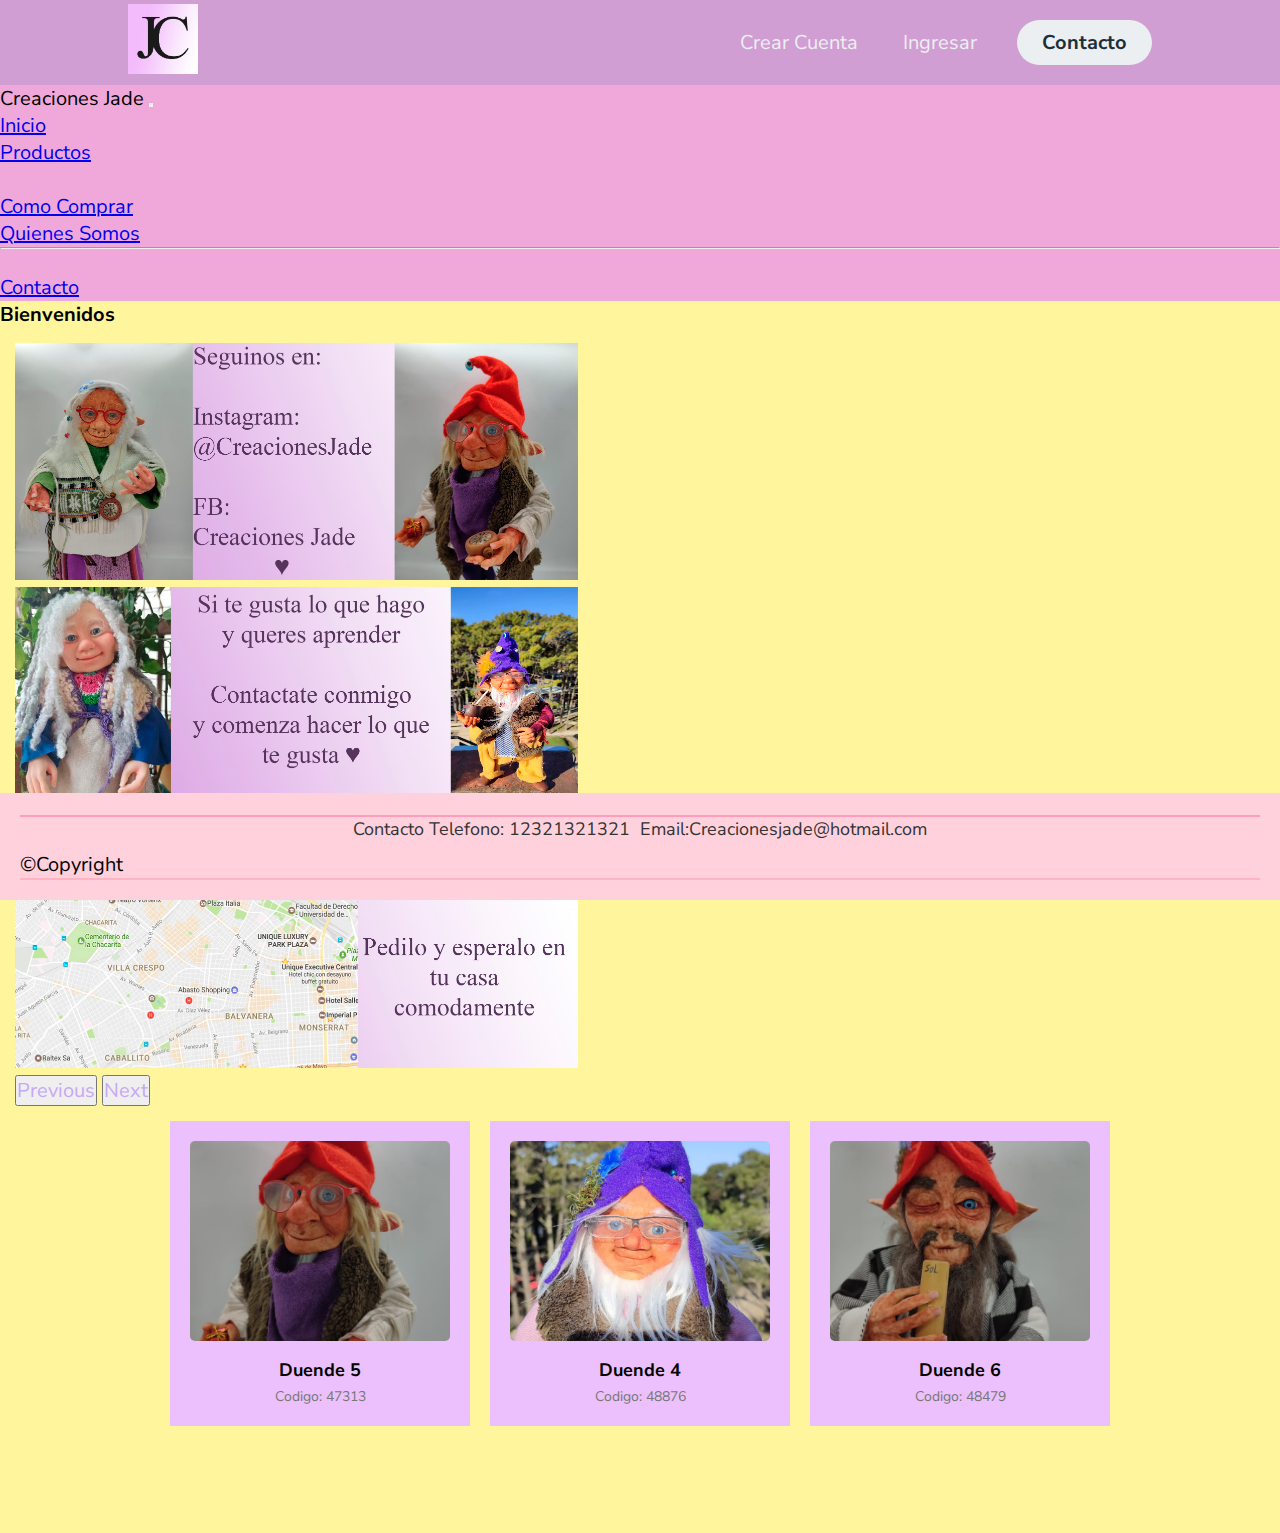
==== index.html @ 2e5365ca "index" ====
<!DOCTYPE html>
<html lang="es">
  <head>
    <meta charset="UTF-8" />
    <meta http-equiv="X-UA-Compatible" content="IE=edge" />
    <meta name="viewport" content="width=device-width, initial-scale=1.0" />
    <title>Creaciones Jade</title>
    <meta name="description" content="Productos artesanales con porcelana">
    <meta name="keywords" content="artesanales, cursos, envios, duendes">
    <link
      rel="shortcut icon"
      href="./img/jade-creaciones.jpg"
      type="image/x-icon"
    />
    <link rel="stylesheet" href="./sass/main.css" />
    <link
      href="https://cdn.jsdelivr.net/npm/bootstrap@5.3.0-alpha1/dist/css/bootstrap.min.css"
      rel="stylesheet"
      integrity="sha384-GLhlTQ8iRABdZLl6O3oVMWSktQOp6b7In1Zl3/Jr59b6EGGoI1aFkw7cmDA6j6gD"
      crossorigin="anonymous"/>
  </head>
  <body>
    <header class="header">
      <div class="logo">
        <img  src="./img/jade-creaciones.jpg" alt="Logo de la marca"  class="jade"/>
      </div>
      <nav>
        <ul class="nav">
          <li><a href="./pages/crear-cuenta.html">Crear Cuenta</a></li>
          <li><a href="./pages/ingresar.html">Ingresar</a></li>
        </ul>
      </nav>
      <a href="./pages/contacto.html" class="btn"><button>Contacto</button></a>
    </header>
    <nav class="navbar navbar-expand-lg bg-body-tertiary .d-none .d-sm-block .d-md-none">
      <div class="container-fluid">
        <img class="navbar-brand" href="#">Creaciones Jade</img>
        <button class="navbar-toggler" type="button" data-bs-toggle="collapse" data-bs-target="#navbarSupportedContent" aria-controls="navbarSupportedContent" aria-expanded="false" aria-label="Toggle navigation">
          <span class="navbar-toggler-icon"></span>
        </button>
        <div class="collapse navbar-collapse" id="navbarSupportedContent">
          <ul class="navbar-nav me-auto mb-2 mb-lg-0">
            <li class="nav-item">
              <a class="nav-link active" aria-current="page" href="../index.html">Inicio</a>
            </li>
            <li class="nav-item">
              <a class="nav-link active" href="./pages/productos.html">Productos</a>
            </li>
            <li class="nav-item">
                <li><a class="nav-link active" href="./pages/como-comprar.html">Como Comprar</a></li>
                <li><a class="nav-link active" href="./pages/quienes-somos.html">Quienes Somos</a></li>
                <li><hr class="dropdown-divider"></li>
                <li><a class="nav-link active" href="./pages/contacto.html">Contacto</a></li>
            </li>
          </ul>
        </div>
      </div>
    </nav>
   
    <div class="text-bar"> <h3>Bienvenidos</h3></div>
    <div id="carouselExampleAutoplaying" class="carousel slide contenedor-carrusel" data-bs-ride="carousel">
        <div class="carousel-inner">
          <div class="carousel-item active">
            <img src="./img/Carusel-1.jpg" class="d-block w-100" alt="...">
          </div>
          <div class="carousel-item">
            <img src="./img/Clasess-duende.jpg" class="d-block w-100" alt="...">
          </div>
          <div class="carousel-item">
            <img src="./img/envio-alpais.jpg" class="d-block w-100" alt="">
          </div>
        </div>
        <button class="carousel-control-prev" type="button" data-bs-target="#carouselExampleAutoplaying" data-bs-slide="prev">
          <span class="carousel-control-prev-icon" aria-hidden="true"></span>
          <span class="visually-hidden">Previous</span>
        </button>
        <button class="carousel-control-next" type="button" data-bs-target="#carouselExampleAutoplaying" data-bs-slide="next">
          <span class="carousel-control-next-icon" aria-hidden="true"></span>
          <span class="visually-hidden">Next</span>
        </button>
     </div>

     <div class="galeria">
      <div class="tarjeta">
        <img src="img/img5.jpeg" alt="Imagen 1">
        <h3>Duende 5</h3>
        <p>Codigo: 47313</p>
      </div>
      <div class="tarjeta">
        <img src="./img/img4.jpeg" alt="Imagen 2">
        <h3>Duende 4</h3>
        <p>Codigo: 48876</p>
      </div>
      <div class="tarjeta">
        <img src="./img/img-flauta.jpeg" alt="Imagen 3">
        <h3>Duende 6</h3>
        <p>Codigo: 48479</p>
      </div>
    </div>
    

    
    <footer class="footer">
      <section>
        <p class="contacto-tel">Contacto Telefono: 12321321321</p>
        <p class="contacto-email">Email:Creacionesjade@hotmail.com</p>
      </section>

      ©Copyright
    </footer>

    <script
      src="https://cdn.jsdelivr.net/npm/bootstrap@5.3.0-alpha1/dist/js/bootstrap.bundle.min.js"
      integrity="sha384-w76AqPfDkMBDXo30jS1Sgez6pr3x5MlQ1ZAGC+nuZB+EYdgRZgiwxhTBTkF7CXvN"
      crossorigin="anonymous"
    ></script>
  </body>
</html>
---- sass/main.css ----
@import url("https://fonts.googleapis.com/css2?family=Nunito+Sans:wght@400;800&display=swap");
* {
  box-sizing: border-box;
  margin: 0;
  padding: 0;
  font-family: "Nunito Sans", sans-serif;
  font-size: 20px;
}

body {
  background-color: #fff59d;
}
body .header {
  background-color: #d19ed3;
  display: flex;
  justify-content: flex-end;
  align-items: center;
  height: 85px;
  padding: 5px 10%;
}
body .header .logo {
  cursor: pointer;
  margin-right: auto;
}
body .header .logo .jade {
  height: 70px;
  width: auto;
  transition: all 0.3s;
}
body .header .logo:hover {
  transform: scale(1.2);
}
body .header .nav {
  list-style: none;
}
body .header .nav li {
  display: inline-block;
  padding: 0 20px;
}
body .header .nav li a {
  font-size: 700;
  color: #eceff1;
  text-decoration: none;
}
body .header .nav li a:hover {
  color: #ffb0cf;
}
body .header .nav li:hover {
  transform: scale(1.1);
}
body .header .btn button {
  margin-left: 20px;
  font-weight: 700;
  color: #1b3039;
  padding: 9px 25px;
  background: #eceff1;
  border: none;
  border-radius: 50px;
  cursor: pointer;
  transition: all 0.3s ease 0s;
}
body .header .btn button:hover {
  background-color: #e2f1f8;
  color: #ffb0cf;
  transform: scale(1.1);
}

/* Cambio color de navbar */
.container-fluid {
  background-color: #f0a8da;
}

/* Carrusel */
.contenedor-carrusel {
  width: 100%;
  height: 10%;
  padding: 15px;
}
.contenedor-carrusel .carousel-inner img {
  width: 45% !important;
  height: auto !important;
  margin: auto;
}

.carousel-control-prev-icon {
  background-image: url("data:image/svg+xml,%3csvg xmlns='http://www.w3.org/2000/svg' viewBox='0 0 16 16' fill='%23d19ed3'%3e%3cpath d='M11.354 1.646a.5.5 0 0 1 0 .708L5.707 8l5.647 5.646a.5.5 0 0 1-.708.708l-6-6a.5.5 0 0 1 0-.708l6-6a.5.5 0 0 1 .708 0z'/%3e%3c/svg%3e") !important;
  opacity: 1 !important;
}

.carousel-control-next-icon {
  background-image: url("data:image/svg+xml,%3csvg xmlns='http://www.w3.org/2000/svg' viewBox='0 0 16 16' fill='%23d19ed3'%3e%3cpath d='M4.646 1.646a.5.5 0 0 1 .708 0l6 6a.5.5 0 0 1 0 .708l-6 6a.5.5 0 0 1-.708-.708L10.293 8 4.646 2.354a.5.5 0 0 1 0-.708z'/%3e%3c/svg%3e") !important;
  opacity: 1 !important;
}

/* Banner */
#descuento img {
  height: 150px;
  width: -moz-fit-content;
  width: fit-content;
  padding-left: 850px;
}

/* Grid INICIO */
.galeria {
  display: flex;
  justify-content: center;
  gap: 20px;
}

.tarjeta {
  width: 300px;
  background-color: #ebc0fd;
  padding: 20px;
  text-align: center;
}
.tarjeta img {
  width: 100%;
  max-height: 200px;
  -o-object-fit: cover;
     object-fit: cover;
  border-radius: 5px;
}
.tarjeta h3 {
  margin-top: 10px;
  font-size: 18px;
  font-weight: bold;
}
.tarjeta p {
  margin-top: 5px;
  font-size: 14px;
  color: #777;
}

.tarjeta:hover {
  box-shadow: 5px 6px 20px #2a2a2b;
  transform: translateY(-3%);
}

/* COMIENZA "INICIAR SESION" y "CREAR CUENTA"*/
.contenedor {
  height: auto;
  width: 100%;
  background-color: #e6adee;
  background-position: center;
  background-size: cover;
  position: absolute;
  align-items: center;
}
.contenedor .form {
  width: 370px;
  height: 500px;
  position: relative;
  margin: 6% auto;
  background-color: #fff;
  padding: 5px;
  border-radius: 10px;
}
.contenedor .form .button-box {
  width: 121px;
  margin: 30px auto;
  align-items: center;
  box-shadow: 0 0 20px 0px #d19ed3;
  border-radius: 40px;
  box-sizing: 1px;
}
.contenedor .form .button-box .iniciarbtn {
  margin-left: -1px;
  font-weight: 700;
  color: #1b3039;
  padding: 9px 25px;
  background: #eceff1;
  border: none;
  border-radius: 50px;
  cursor: pointer;
  transition: all 0.3s ease 0s;
}
.contenedor .form .button-box .iniciarbtn:hover {
  background-color: #e2f1f8;
  color: #ffb0cf;
  transform: scale(1.1);
}
.contenedor .form .grupo-input {
  top: 180px;
  position: absolute;
  width: 280px;
  transition: 1s;
}
.contenedor .form .grupo-input .input-iniciar {
  width: 100%;
  padding: 10px 0;
  margin: 5px 0;
  border-left: 0;
  border-top: 0;
  border-right: 0;
  border-bottom: 5px solid #d2a8e2;
  outline: none;
  background: transparent;
}
.contenedor .form .grupo-input .input-iniciar .checkbox {
  margin: 30px 10px 30px 0;
}
.contenedor .form .grupo-input .submit-btn {
  width: 85%;
  padding: 10px 30px;
  cursor: pointer;
  display: block;
  margin: auto;
  background: #d19ed3;
  border: 0px;
  outline: none;
  border-radius: 30px;
}

span {
  color: #c7a8f4;
  font-size: 20px;
  bottom: 6px;
}

/* TERMINA "INGRESAR" */
/* COMIENZA "COMO COMPRAR" */
.container {
  max-width: 1200px;
  margin: 0 auto;
  padding: 20px;
  background-color: #8cb4c5;
  border-radius: 50px;
}

.titulo {
  font-size: 24px;
  font-weight: bold;
  color: #e6a6ea;
  margin-bottom: 20px;
}

.paso {
  margin-bottom: 20px;
}

.paso-numero {
  font-size: 18px;
  font-weight: bold;
  color: #e6a6ea;
}

.paso-instruccion {
  font-size: 16px;
  color: #333;
}

.numero-codigo {
  font-size: 18px;
  color: #333;
}

.numero-contacto {
  font-size: 18px;
  color: #333;
}

.metodo-pago {
  font-size: 18px;
  color: #333;
}

.metodo-entrega {
  font-size: 18px;
  color: #333;
}

/* COMIENZA CONTACTO */
.contacto-box {
  width: 370px;
  height: 455px;
  position: relative;
  margin: 6% auto;
  background-color: #ebacac;
  padding: 5px;
  border-radius: 10px;
}

/* Comienza Productos */
.productoss {
  width: 100%;
  display: flex;
  flex-wrap: wrap;
  align-items: center;
  justify-content: space-between;
}
.productoss .card-duende {
  max-width: 600px;
  min-width: 600px;
  display: flex;
  justify-content: center;
  align-items: center;
  flex-direction: column;
  margin-bottom: 15px;
  margin-top: 17px;
  border-radius: 6px;
  background: rgb(199, 130, 231);
  box-shadow: 0px 1px 10px #d19ed3;
  cursor: default;
  transition: all 400ms ease;
}
.productoss .card-duende img {
  width: auto;
  height: 500px;
}
.productoss .card-duende .contenido {
  padding: 15px;
  text-align: center;
}
.productoss .card-duende p {
  line-height: 1.6;
  color: #1b3039;
}
.productoss .card-duende:hover {
  box-shadow: 5px 6px 20px #2a2a2b;
  transform: translateY(-3%);
}

/* Comienza Footer */
.footer {
  background-color: #ffd1dc;
  padding: 20px;
  position: sticky;
  bottom: 0;
  left: 0;
  right: 0;
  width: 100%;
}
.footer section {
  display: flex;
  justify-content: center;
  align-items: center;
  gap: 10px;
  margin-bottom: 10px;
}
.footer section .contacto-tel,
.footer section .contacto-email {
  margin: 0;
  font-size: 18px;
  color: #333;
}
.footer p {
  margin: 0;
  font-size: 12px;
  color: #333;
  text-align: center;
}
.footer:after {
  content: "";
  display: block;
  height: 2px;
  width: 100%;
  background-color: #ffb3c3;
}
.footer::before {
  content: "";
  display: block;
  height: 2px;
  width: 100%;
  background-color: #ff9cb9;
  margin-top: 2px;
}/*# sourceMappingURL=main.css.map */
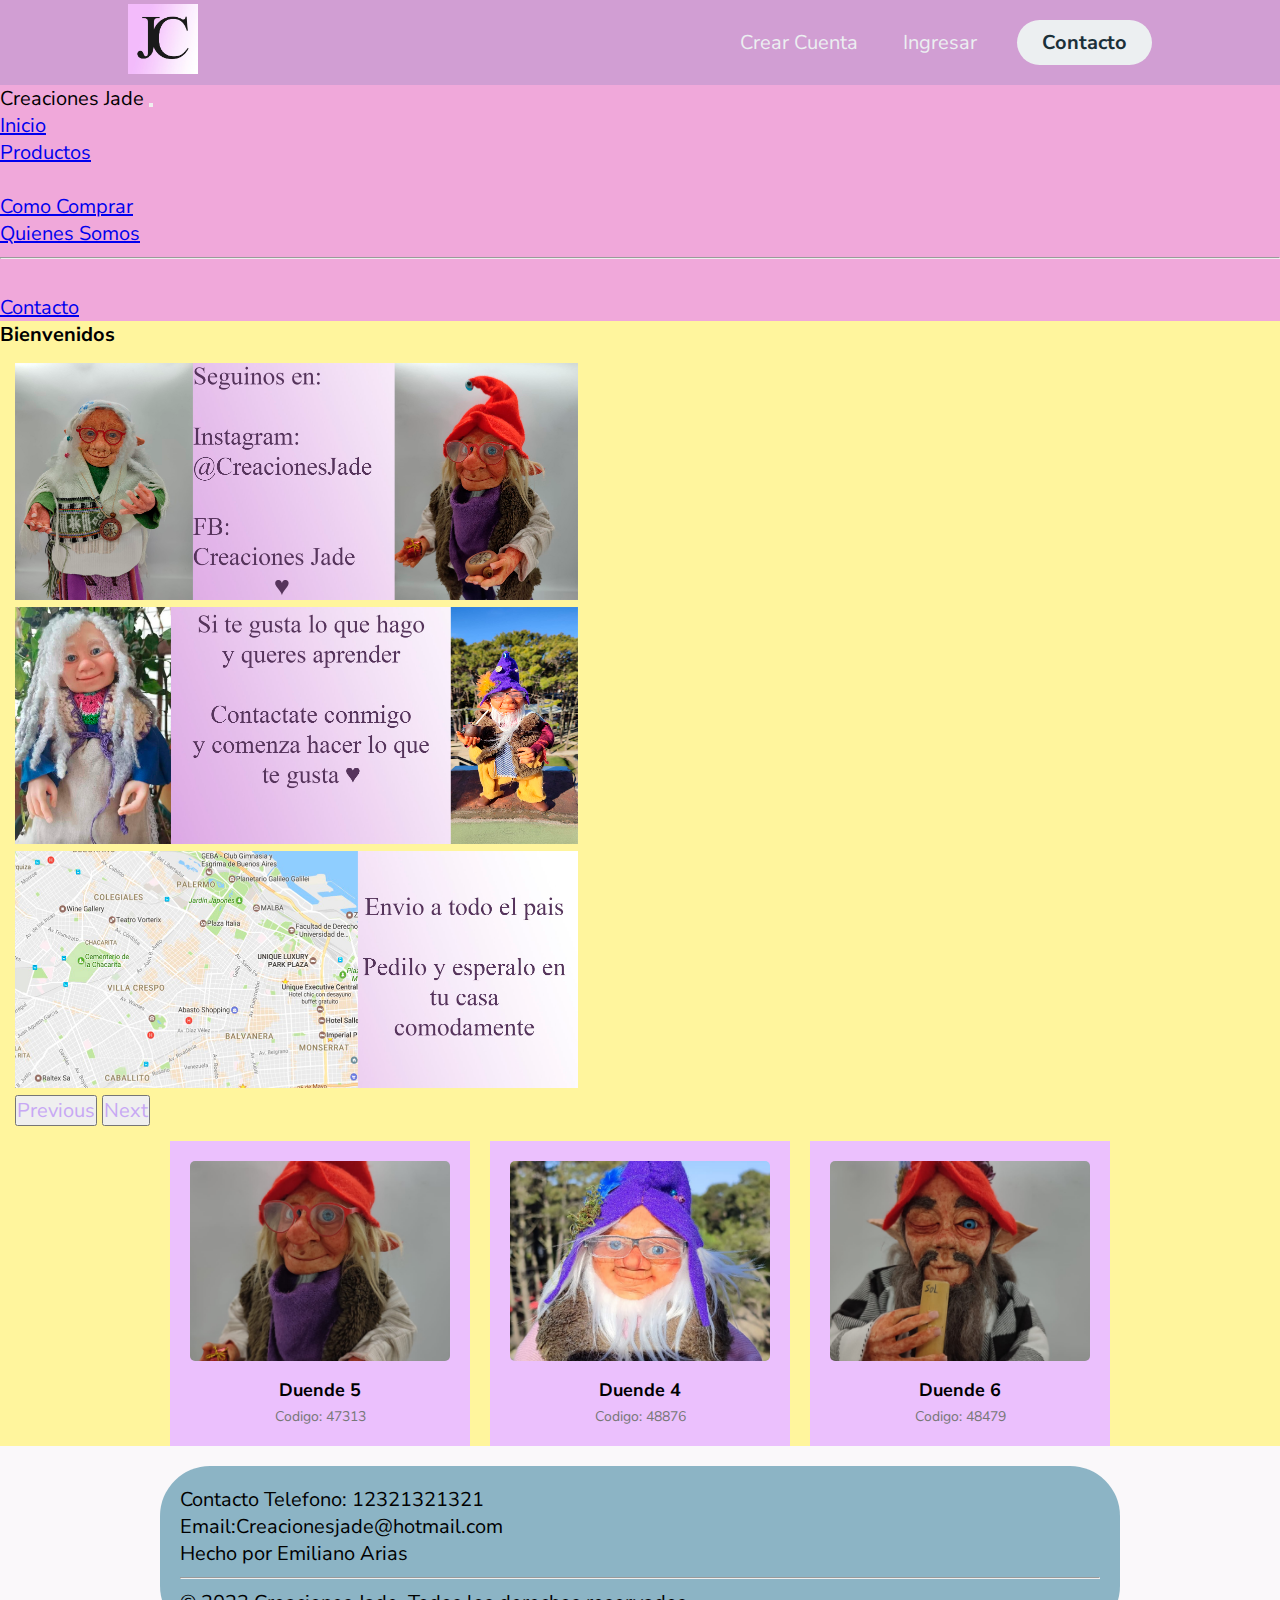
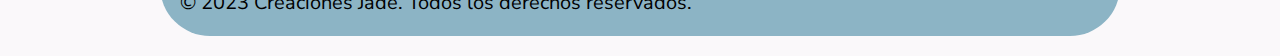
==== commit 286675bc: "Cambios" ====
--- a/index.html
+++ b/index.html
@@ -99,14 +99,24 @@
     </div>
     
 
-    
     <footer class="footer">
-      <section>
-        <p class="contacto-tel">Contacto Telefono: 12321321321</p>
-        <p class="contacto-email">Email:Creacionesjade@hotmail.com</p>
-      </section>
-
-      ©Copyright
+      <div class="container">
+        <div class="row">
+          <div class="col-sm-12 col-md-6">
+            <p class="contacto-tel">Contacto Telefono: 12321321321</p>
+            <p class="contacto-email">Email:Creacionesjade@hotmail.com</p>
+          </div>
+          <div class="col-sm-12 col-md-6 text-md-end">
+            <p>Hecho por Emiliano Arias</p>
+          </div>
+        </div>
+        <hr>
+        <div class="row">
+          <div class="col-12 text-center">
+            <p>&copy; 2023 Creaciones Jade. Todos los derechos reservados.</p>
+          </div>
+        </div>
+      </div>
     </footer>
 
     <script
--- a/sass/main.css
+++ b/sass/main.css
@@ -270,14 +270,26 @@
 }
 
 /* COMIENZA CONTACTO */
+/* Estilos personalizados */
 .contacto-box {
-  width: 370px;
-  height: 455px;
-  position: relative;
-  margin: 6% auto;
-  background-color: #ebacac;
-  padding: 5px;
-  border-radius: 10px;
+  background-color: #fde8e8;
+  padding: 20px;
+  border-radius: 15px;
+}
+.contacto-box .ul {
+  list-style-type: none;
+  padding: 0;
+  text-decoration: none;
+}
+.contacto-box .ul .li {
+  margin-bottom: 10px;
+}
+.contacto-box .ul .rosa:hover {
+  color: #ff4081;
+}
+.contacto-box .ul .rosa {
+  color: #e91e63;
+  text-decoration: none;
 }
 
 /* Comienza Productos */
@@ -320,47 +332,58 @@
   transform: translateY(-3%);
 }
 
+.quienes-somos {
+  background-color: #8cb4c5;
+  padding: 40px;
+  border-radius: 5px;
+}
+.quienes-somos .quienes-somos-titulo {
+  font-size: 24px;
+  color: #333;
+  margin-bottom: 20px;
+}
+.quienes-somos .quienes-somos-descripcion {
+  font-size: 20px;
+  color: #535353;
+  line-height: 1.5;
+  margin-bottom: 20px;
+}
+.quienes-somos .quienes-somos-descripcion br {
+  display: none;
+}
+.quienes-somos .quienes-somos-cta {
+  font-size: 20px;
+  color: #b3697f;
+  font-weight: 700;
+}
+.quienes-somos .quienes-somos-cta a {
+  color: #ff9cb9;
+  text-decoration: none;
+}
+.quienes-somos .quienes-somos-cta a:hover {
+  color: #ffb3c3;
+}
+
 /* Comienza Footer */
 .footer {
-  background-color: #ffd1dc;
-  padding: 20px;
-  position: sticky;
-  bottom: 0;
-  left: 0;
-  right: 0;
-  width: 100%;
-}
-.footer section {
-  display: flex;
-  justify-content: center;
-  align-items: center;
-  gap: 10px;
-  margin-bottom: 10px;
-}
-.footer section .contacto-tel,
-.footer section .contacto-email {
+  background-color: #faf8fa;
+  padding: 20px 0;
+}
+
+.contacto-tel,
+.contacto-email {
   margin: 0;
-  font-size: 18px;
-  color: #333;
-}
-.footer p {
-  margin: 0;
-  font-size: 12px;
-  color: #333;
-  text-align: center;
-}
-.footer:after {
-  content: "";
-  display: block;
-  height: 2px;
-  width: 100%;
-  background-color: #ffb3c3;
-}
-.footer::before {
-  content: "";
-  display: block;
-  height: 2px;
-  width: 100%;
-  background-color: #ff9cb9;
-  margin-top: 2px;
+}
+
+.container {
+  max-width: 960px;
+  margin: 0 auto;
+}
+
+hr {
+  margin: 10px 0;
+}
+
+p {
+  margin-bottom: 0;
 }/*# sourceMappingURL=main.css.map */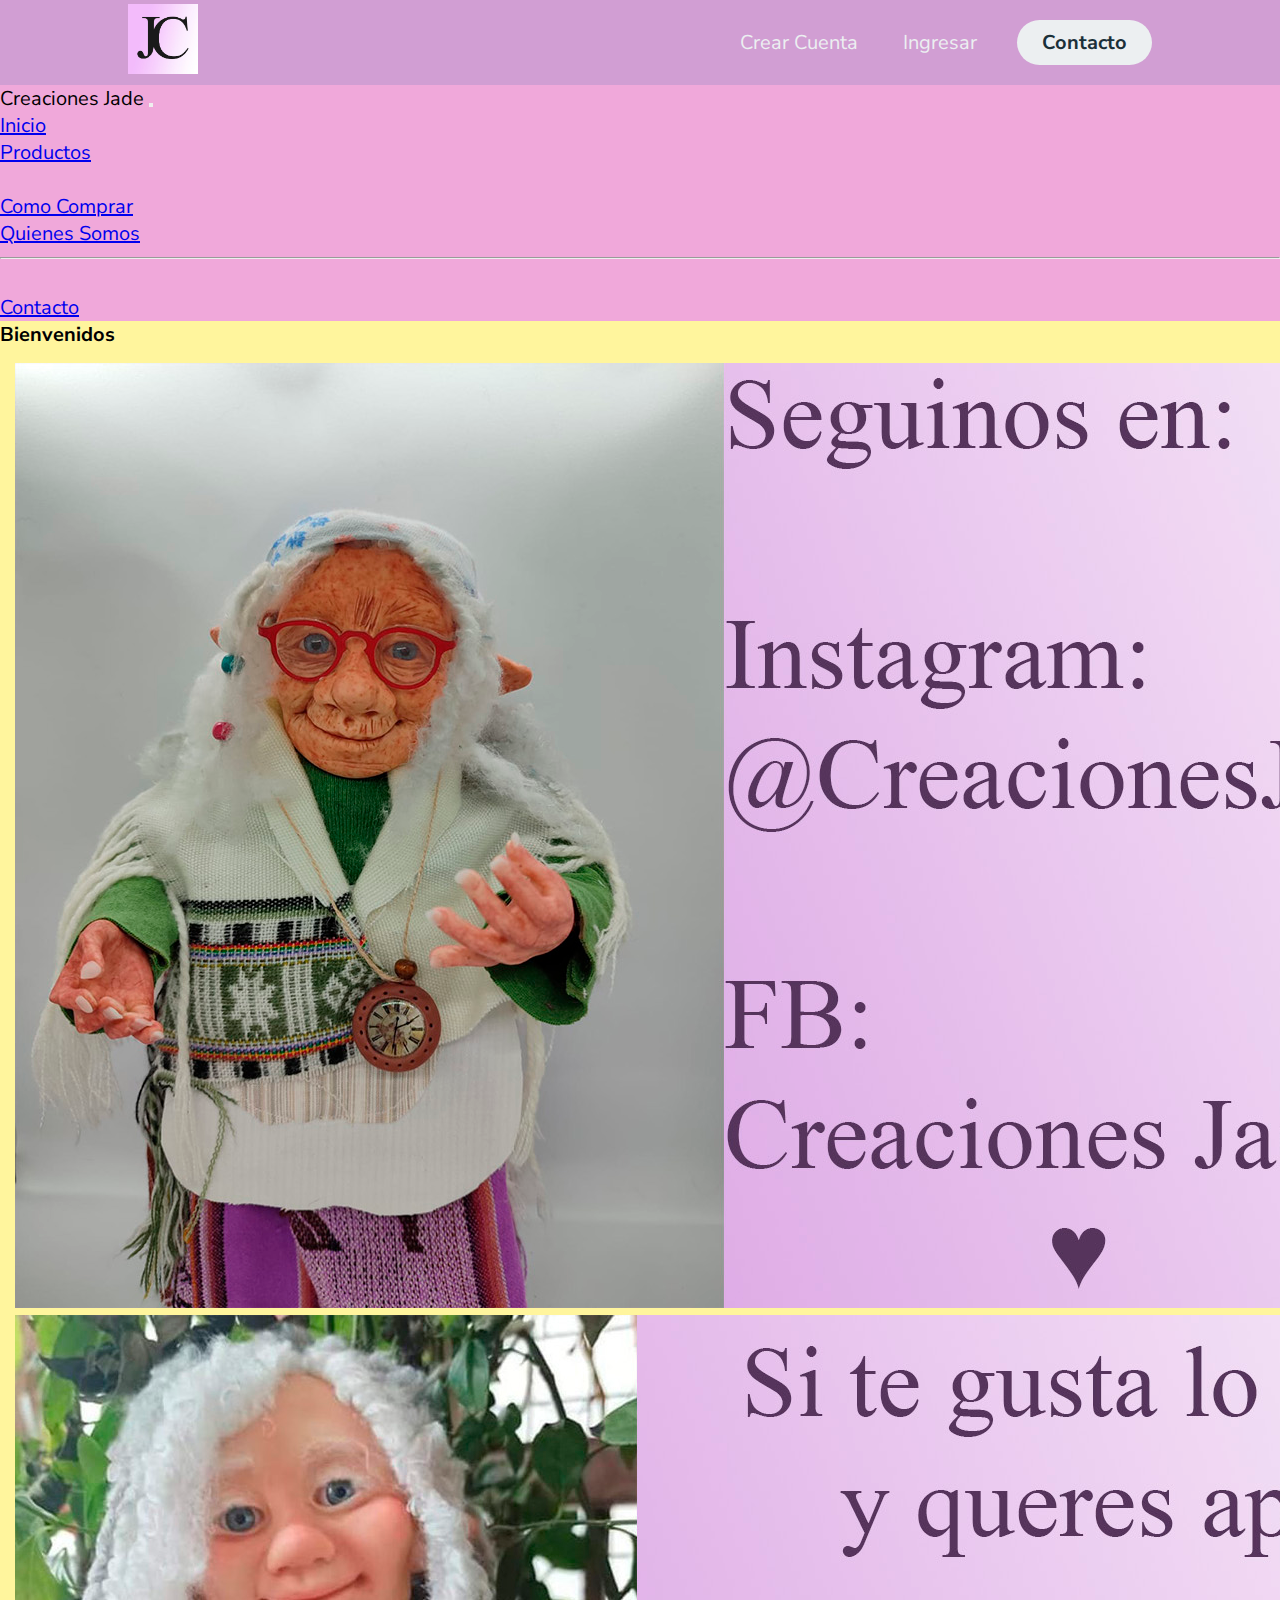
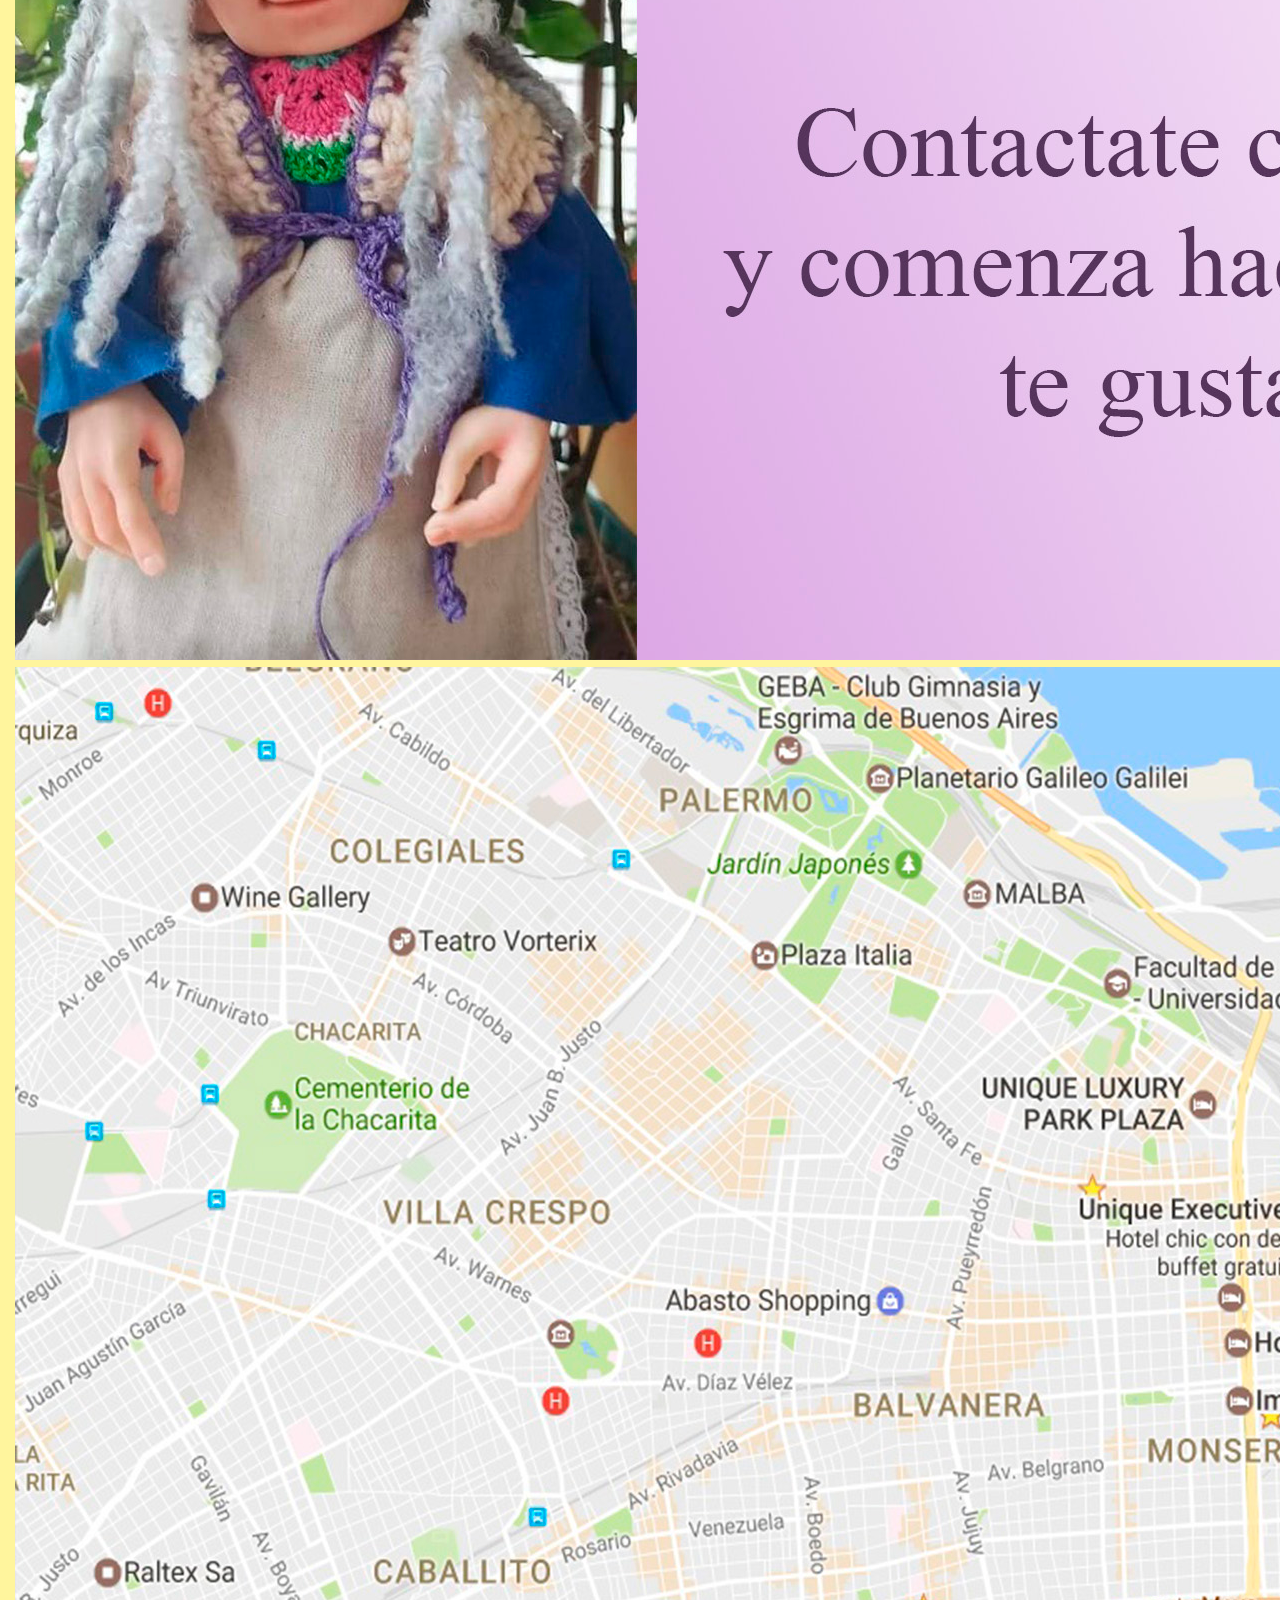
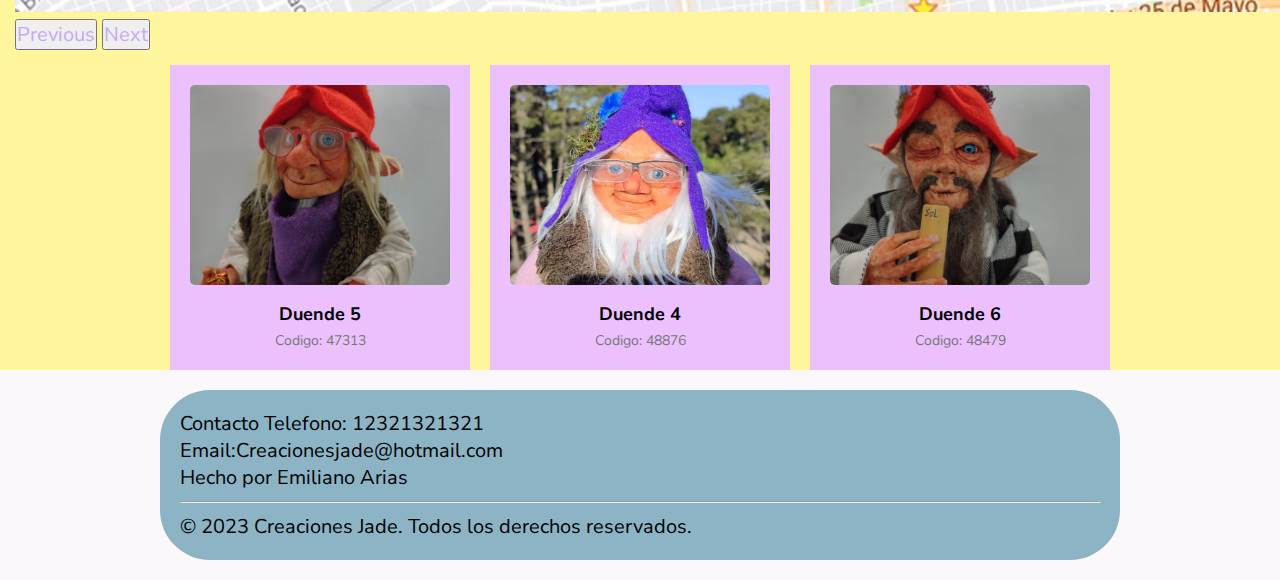
==== commit 4f906fd3: "carrusel" ====
--- a/index.html
+++ b/index.html
@@ -59,15 +59,15 @@
    
     <div class="text-bar"> <h3>Bienvenidos</h3></div>
     <div id="carouselExampleAutoplaying" class="carousel slide contenedor-carrusel" data-bs-ride="carousel">
-        <div class="carousel-inner">
+        <div class="carousel-inner ">
           <div class="carousel-item active">
-            <img src="./img/Carusel-1.jpg" class="d-block w-100" alt="...">
+            <img src="./img/Carusel-1.jpg" class="d-block w-75" alt="...">
           </div>
           <div class="carousel-item">
-            <img src="./img/Clasess-duende.jpg" class="d-block w-100" alt="...">
+            <img src="./img/Clasess-duende.jpg" class="d-block w-75" alt="...">
           </div>
           <div class="carousel-item">
-            <img src="./img/envio-alpais.jpg" class="d-block w-100" alt="">
+            <img src="./img/envio-alpais.jpg" class="d-block w-75" alt="">
           </div>
         </div>
         <button class="carousel-control-prev" type="button" data-bs-target="#carouselExampleAutoplaying" data-bs-slide="prev">
--- a/sass/main.css
+++ b/sass/main.css
@@ -77,8 +77,7 @@
   padding: 15px;
 }
 .contenedor-carrusel .carousel-inner img {
-  width: 45% !important;
-  height: auto !important;
+  height: auto;
   margin: auto;
 }
 
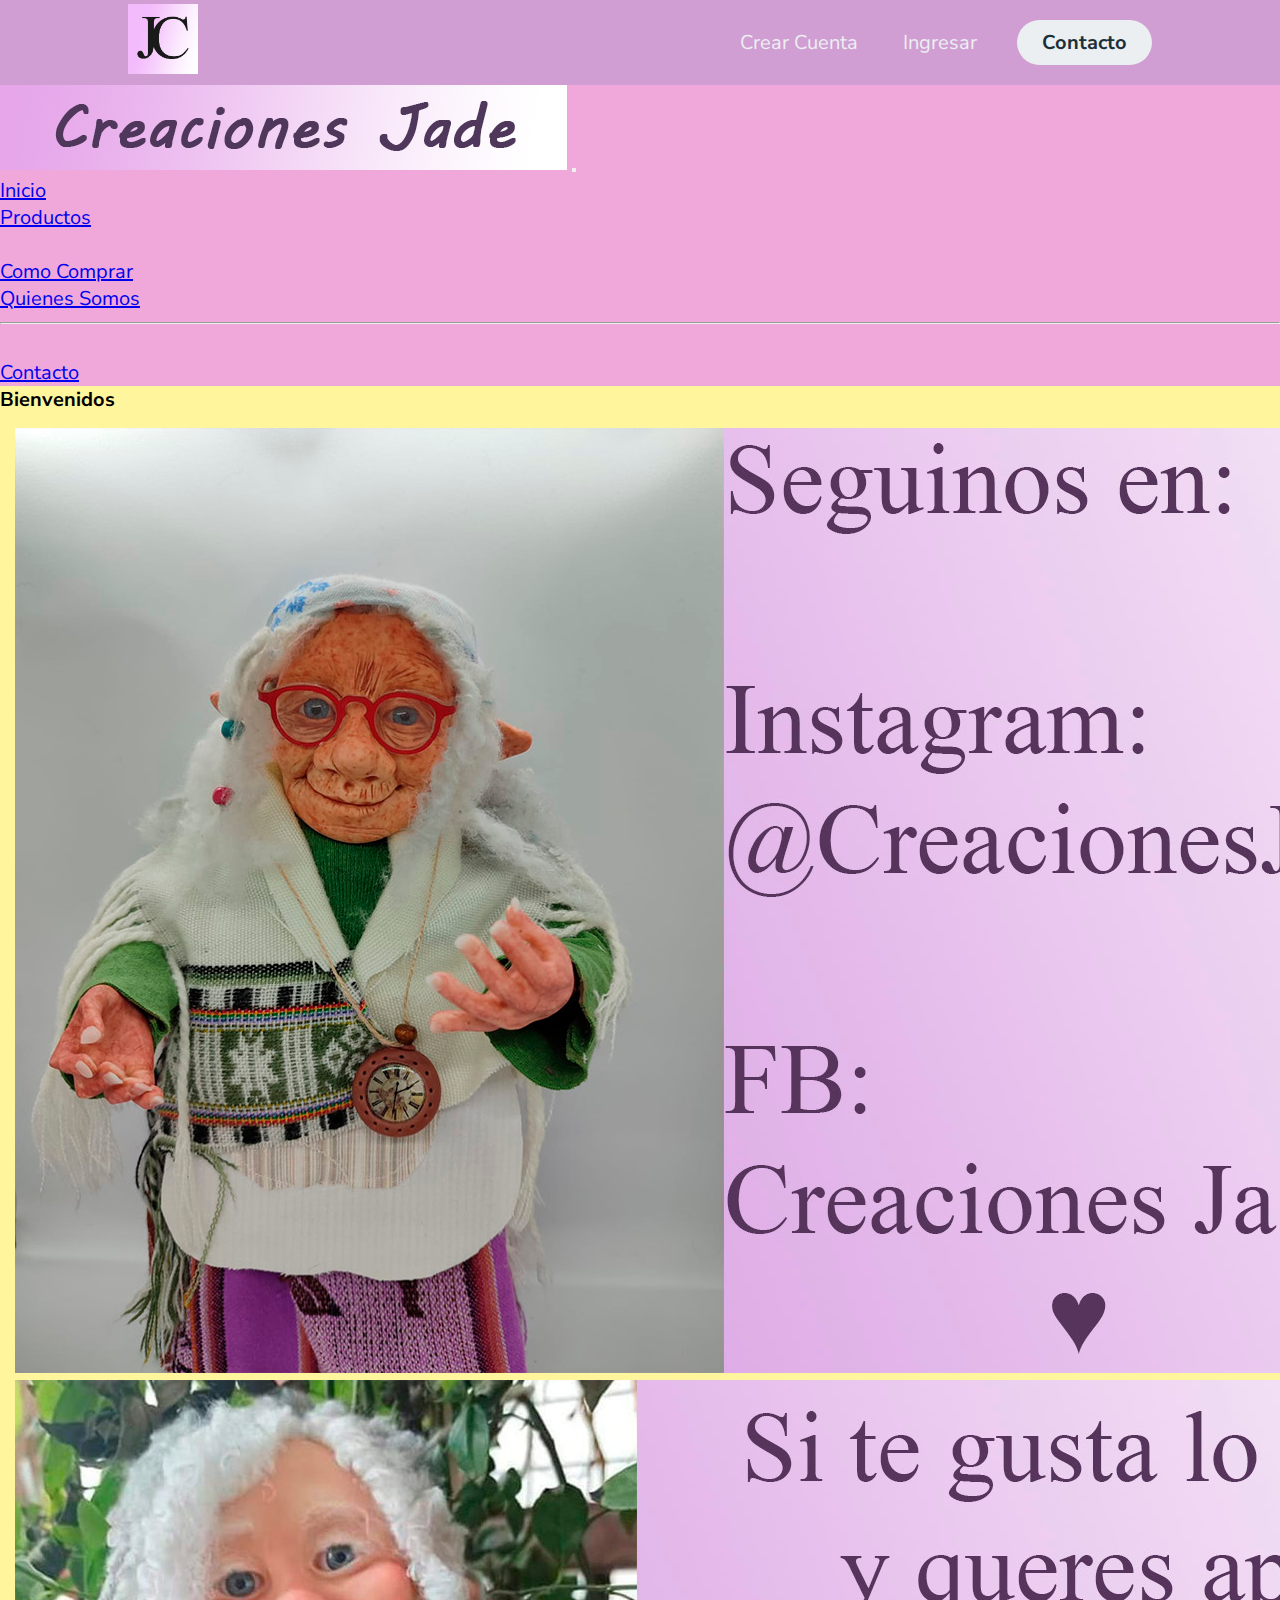
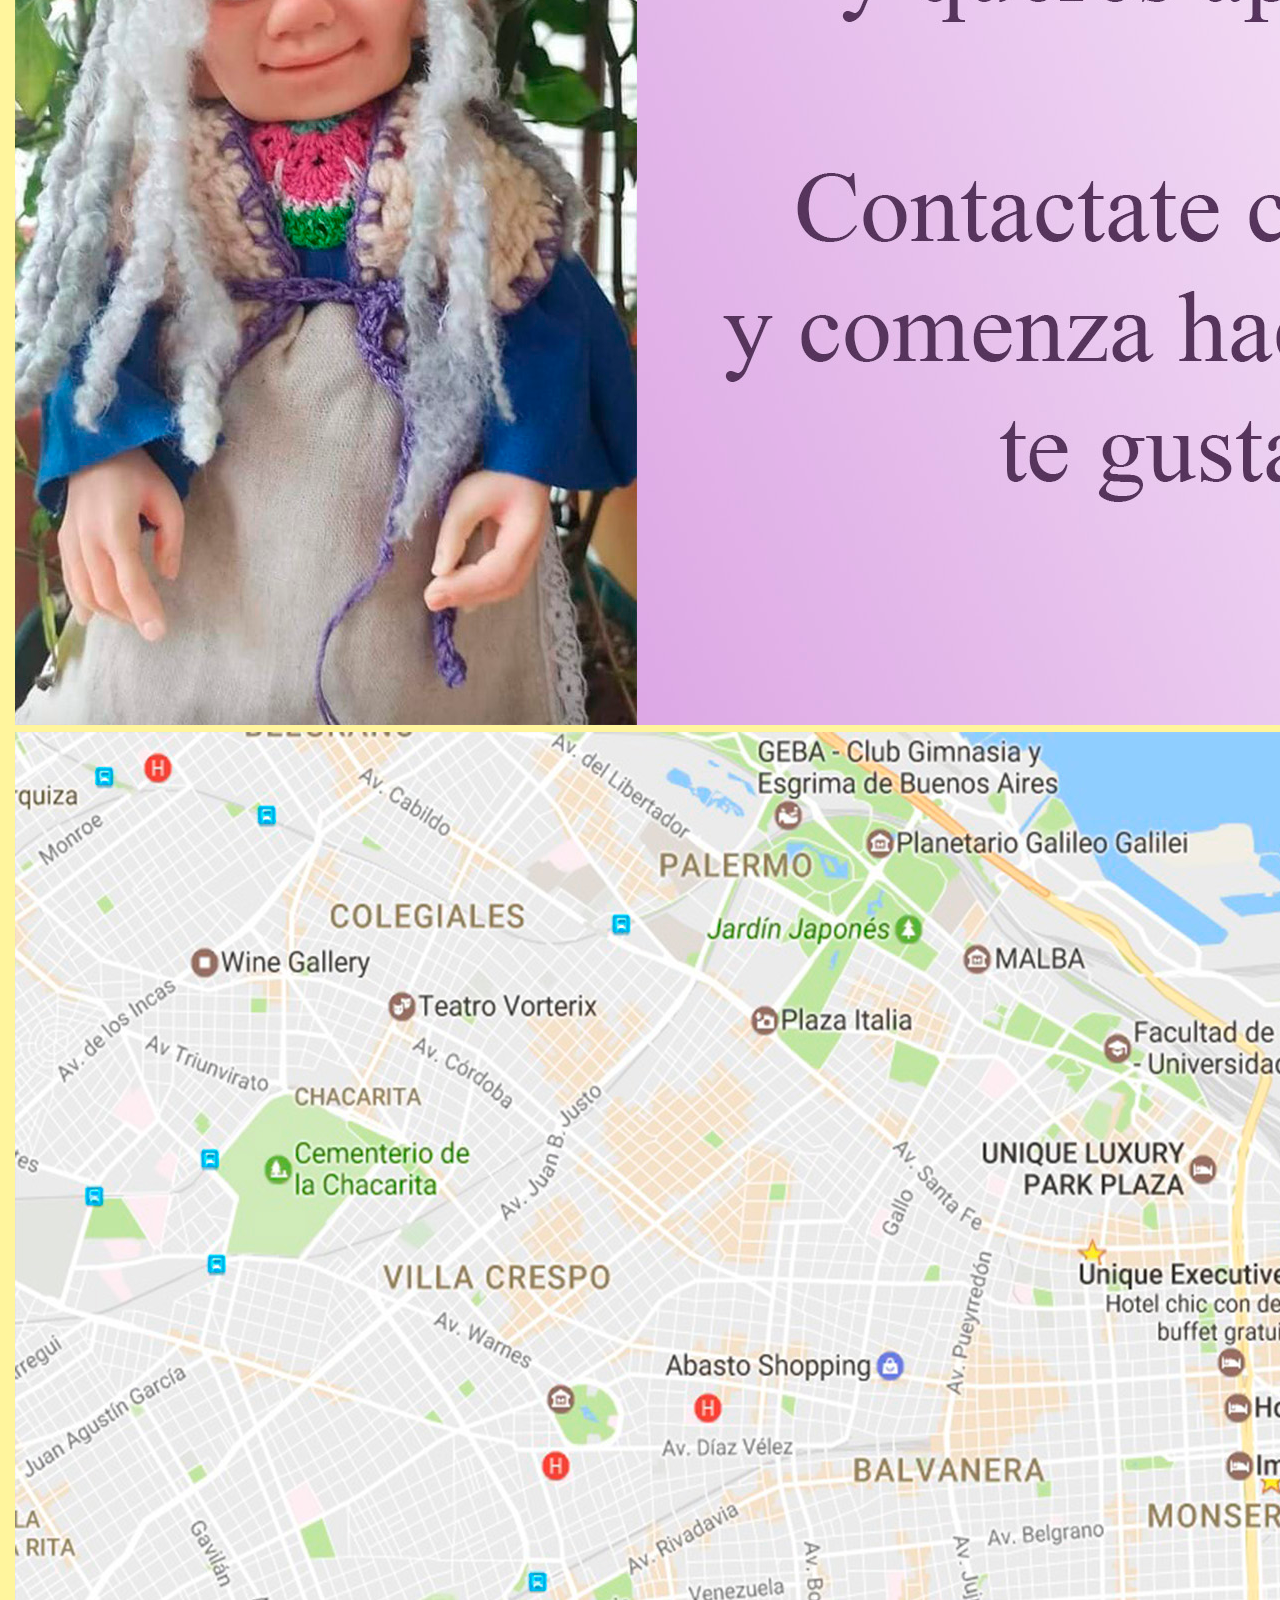
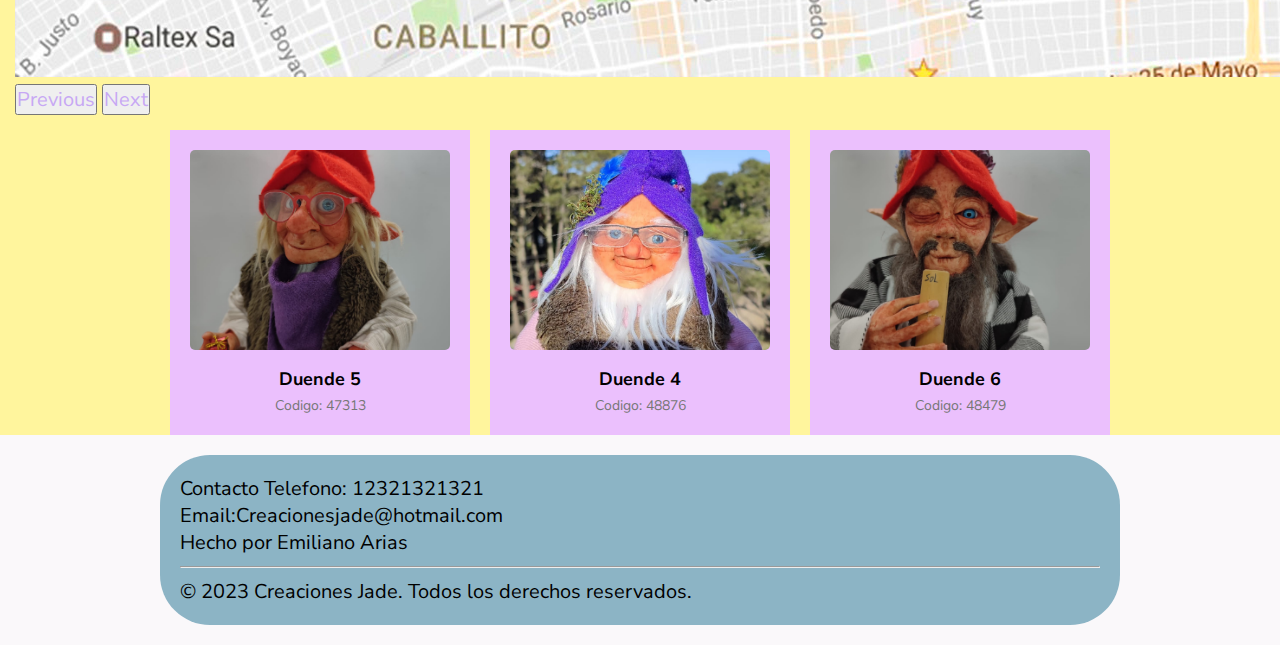
==== commit 4cce8f5a: "Titulo" ====
--- a/index.html
+++ b/index.html
@@ -34,7 +34,7 @@
     </header>
     <nav class="navbar navbar-expand-lg bg-body-tertiary .d-none .d-sm-block .d-md-none">
       <div class="container-fluid">
-        <img class="navbar-brand" href="#">Creaciones Jade</img>
+        <img class="navbar-brand img-fluid .tituloimg" src="./img/Creacion.jpg">
         <button class="navbar-toggler" type="button" data-bs-toggle="collapse" data-bs-target="#navbarSupportedContent" aria-controls="navbarSupportedContent" aria-expanded="false" aria-label="Toggle navigation">
           <span class="navbar-toggler-icon"></span>
         </button>
--- a/sass/main.css
+++ b/sass/main.css
@@ -299,7 +299,8 @@
   align-items: center;
   justify-content: space-between;
 }
-.productoss .card-duende {
+
+.card-duende {
   max-width: 600px;
   min-width: 600px;
   display: flex;
@@ -314,23 +315,37 @@
   cursor: default;
   transition: all 400ms ease;
 }
-.productoss .card-duende img {
+.card-duende img {
   width: auto;
   height: 500px;
 }
-.productoss .card-duende .contenido {
+.card-duende .contenido {
   padding: 15px;
   text-align: center;
 }
-.productoss .card-duende p {
+.card-duende p {
   line-height: 1.6;
   color: #1b3039;
 }
-.productoss .card-duende:hover {
+
+.card-duende:hover {
   box-shadow: 5px 6px 20px #2a2a2b;
   transform: translateY(-3%);
 }
 
+@media (max-width: 768px) {
+  .productoss {
+    justify-content: center;
+  }
+  .card-duende {
+    max-width: 300px;
+    min-width: 300px;
+    margin: 15px;
+  }
+  img {
+    height: 300px;
+  }
+}
 .quienes-somos {
   background-color: #8cb4c5;
   padding: 40px;
